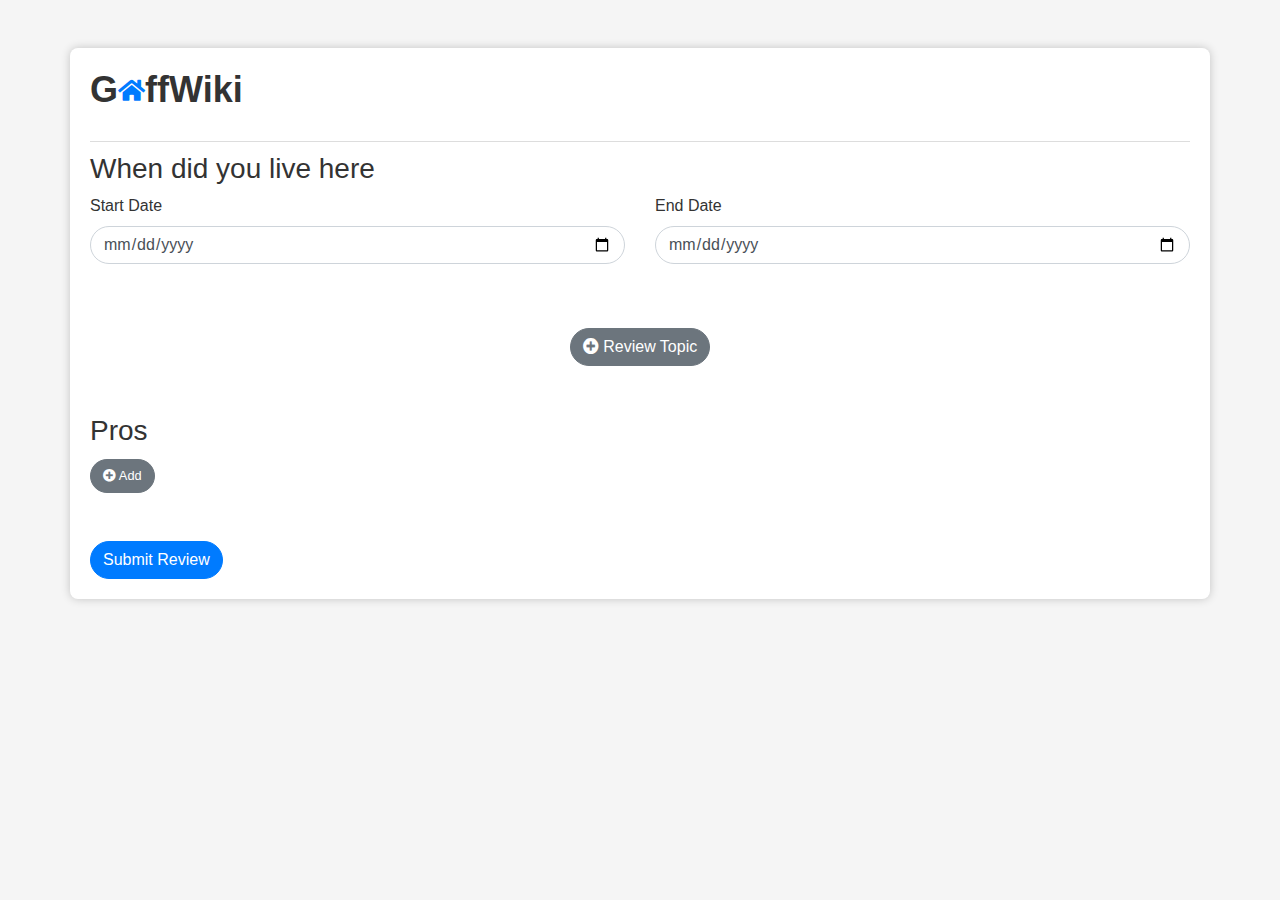
==== html/review.html @ 95d3a6e8 "Horrible job on review. But something to work with" ====
<!DOCTYPE html>
<html lang="en">

<head>
    <meta charset="UTF-8">
    <meta name="viewport" content="width=device-width, initial-scale=1.0">
    <title>GaffWiki</title>

    <!-- Include Bootstrap CSS from a CDN -->
    <link rel="stylesheet" href="https://maxcdn.bootstrapcdn.com/bootstrap/4.5.2/css/bootstrap.min.css">

    <!-- Include Font Awesome for icons -->
    <link rel="stylesheet" href="https://cdnjs.cloudflare.com/ajax/libs/font-awesome/5.15.1/css/all.min.css">

    <!-- Custom css -->
    <link rel="stylesheet" href="../css/search.css">
    <link rel="stylesheet" href="../css/review.css">
</head>

<body>
    <div class="container mt-5">
        <div class="row">
            <div class="col-6">
                <h1>G<i class="fas fa-home"></i>ffWiki</h1>
            </div>
        </div>

        <div class="divider"></div>

        <form>
            <!-- <h2 class="mb-4">Property Review</h2> -->

            <!-- Review Sections -->
            <div class="form-group">

                <!-- Date Picker Section -->
                <h3>When did you live here</h3>
                <div class="row mb-5">
                    <div class="col-md-6 mb-3">
                        <label for="startDate">Start Date</label>
                        <input type="date" class="form-control" id="startDate">
                    </div>
                    <div class="col-md-6 mb-3">
                        <label for="endDate">End Date</label>
                        <input type="date" class="form-control" id="endDate">
                    </div>
                </div>


                <!-- <div class="review-section mb-5">
                    <h3>
                        Safety
                    </h3>

                    <div class="stars ml-2">
                        <div class="row align-items-center">
                            <div class="col-md-1 text-left">
                                <input type="number" class="form-control rating-input" min="0" max="5" step="1" required
                                    onkeydown="return false">
                            </div>
                            <div class="col-md-10">
                                <div class="star-rating">
                                </div>
                            </div>
                        </div>
                    </div>





                    <textarea class="form-control my-2 ml-2" name="locationReview" rows="3"
                        placeholder="Add your review for the location here..." required></textarea>
                </div> -->


                <!-- <div class="review-section mb-5">
                    <div class="dropdown">
                        <select class="form-control custom-select mb-1 review-category" required="true">
                            <option value="" disabled selected>Select review category</option>
                            <option value="safety">Safety</option>
                            <option value="noise">Noise</option>
                            <option value="landlord">Landlord</option>
                        </select>
                    </div>


                    <div class="stars ml-2">
                        <div class="row align-items-center">
                            <div class="col-md-1 text-left">
                                <input type="number" class="form-control rating-input" min="0" max="5" step="1" required
                                    onkeydown="return false">
                            </div>
                            <div class="col-md-10">
                                <div class="star-rating">
                                </div>
                            </div>
                        </div>
                    </div>





                    <textarea class="form-control my-2 ml-2" name="locationReview" rows="3"
                        placeholder="Add your review for the location here..." required></textarea>
                </div> -->

                <div class="text-center">
                    <button class="btn btn-secondary mb-5 add-review-category text-center" onclick="return false"><i
                        class="fas fa-plus-circle"></i> Review Topic</button>
                </div>


                <!-- Add more sections as needed -->

                <!-- Pros Section -->
                <div class="review-section mb-5">
                    <h3>Pros</h3>
                    <div class="pros">
                        <!-- <input type="text" name="pro2" class="form-control col-4 mb-1" placeholder="Pro..."
                            required="true">
                        <input type="text" name="pro2" class="form-control col-4 mb-1" placeholder="Pro..."
                            required="true"> -->
                    </div>
                    <button class="btn btn-secondary mt-1 add-pro" onclick="return false"><i
                            class="fas fa-plus-circle"></i> Add</button>
                </div>
            </div>

            <!-- Submit Button -->
            <button type="submit" class="btn btn-primary">Submit Review</button>
        </form>


    </div>

    <!-- Include Bootstrap JS and Popper.js (for dropdowns) from a CDN -->
    <script src="https://code.jquery.com/jquery-3.5.1.slim.min.js"></script>
    <script src="https://cdn.jsdelivr.net/npm/@popperjs/core@2.5.3/dist/umd/popper.min.js"></script>
    <script src="https://maxcdn.bootstrapcdn.com/bootstrap/4.5.2/js/bootstrap.min.js"></script>

    <!-- Custom js -->
    <script src="../js/review.js"></script>

</body>

</html>
---- css/search.css ----
body {
    font-family: 'Arial', sans-serif;
    /* Use a custom font */
    background-color: #f5f5f5;
    /* Set a background color */
    color: #333;
    /* Set text color */
}

.container {
    background-color: #fff;
    /* Set a container background color */
    padding: 20px;
    border-radius: 8px;
    box-shadow: 0px 0px 10px rgba(0, 0, 0, 0.2);
    /* Add a subtle shadow */
}

h1 {
    font-size: 36px;
    font-weight: bold;
    margin-bottom: 20px;
    display: flex;
    align-items: center;
}

h1 i {
    font-size: 24px;
    margin-right: 10px;
    color: #007bff;
    /* Change the icon color */
}

.form-control {
    border-radius: 20px;
    /* Rounded input fields */
}

.btn-primary,
.btn-secondary {
    border-radius: 20px;
    /* Rounded search button */
}

.card {
    width: 100%;
    border: none;
    /* Remove card borders */
}

.divider {
    border-top: 1px solid #ddd;
    /* Subtle divider line */
    margin: 10px 0;
}

a {
    text-decoration: none;
    color: #333;
    /* Set link color */
}

.card-title {
    font-weight: bold;
    margin: 10px 0;
}

.card-text {
    color: #888;
    margin: 10px 0;
}

.fa-home {
    margin: 0;
}

a:hover {
    text-decoration: none;
}



/* Style for the "Write a Review" button in the header */
.header-button {
    text-align: right;
    margin-top: 10px;
}

.header-button button {
    border-radius: 20px;
}

/* Style for the "Write a Review" card at the bottom of the search results */
.review-card {
    background-color: #fff;
    border-radius: 8px;
    box-shadow: 0px 0px 10px rgba(0, 0, 0, 0.2);
    margin-top: 20px;
}

.review-card .card-title {
    font-weight: bold;
    margin: 10px 0;
}

.review-card .card-text {
    color: #888;
    margin: 10px 0;
}

.review-card .btn-primary {
    border-radius: 20px;
}








/* Add CSS for card animation */
.card {
    transition: transform 0.3s ease-in-out, box-shadow 0.3s ease-in-out;
}

.card:hover {
    transform: scale(1.02);
    box-shadow: 0px 0px 15px rgba(0, 0, 0, 0.3);
}

/* Add CSS for card animation */
.card {
    transition: transform 0.3s ease-in-out, box-shadow 0.3s ease-in-out, opacity 0.3s ease-in-out;
    animation: fadeIn 0.2s ease-in-out;
}

.card:hover {
    transform: scale(1.02);
    box-shadow: 0px 0px 15px rgba(0, 0, 0, 0.3);
}

@keyframes fadeIn {
    from {
        opacity: 0;
    }
    to {
        opacity: 1;
    }
}
---- css/review.css ----
.add-pro {
    font-size: 80%;
}

.star-rating {
    color: #0275d8;
}

.rating-input {
    width: 60px;
}

.review-category {
    border: none;
    font-weight: 400;
    font-size: 200%;
    max-width: 350px;
    /*fit-content; FIXME: Just make it the size of the display text*/
    padding: 0;
}

.review-category:focus {
    /* border: none; FIXME: no outline*/
}
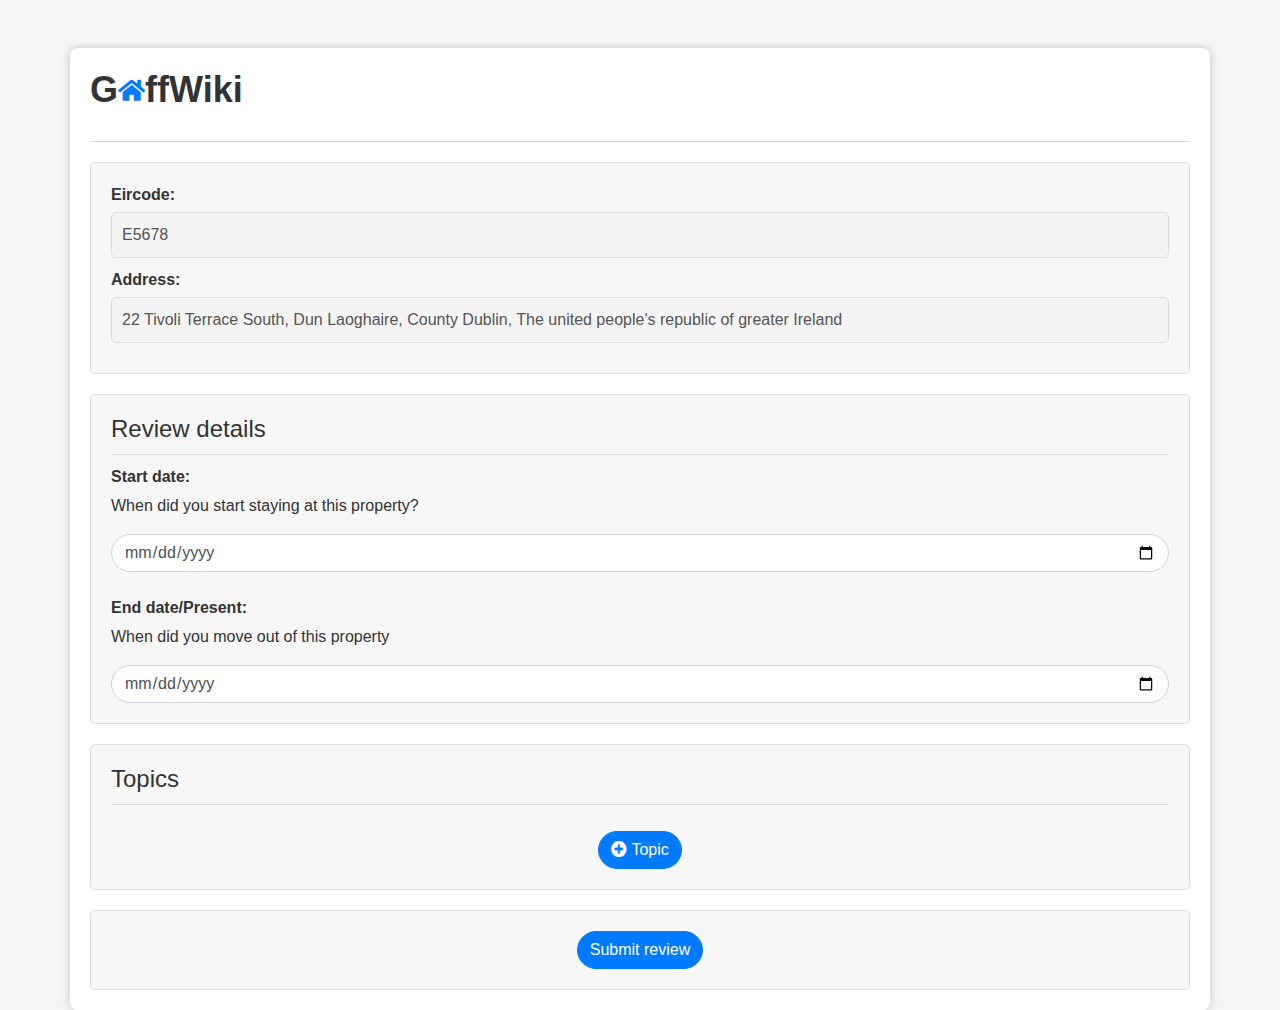
==== commit 67b76db7: "mostly looking okay review form" ====
--- a/html/review.html
+++ b/html/review.html
@@ -27,113 +27,209 @@
 
         <div class="divider"></div>
 
+        <style>
+            /* Add this CSS to your existing stylesheet or a new one */
+
+            /* Style the form */
+            form {
+                background-color: #f7f7f7;
+                padding: 20px;
+                border: 1px solid #ddd;
+                border-radius: 5px;
+                margin-top: 20px;
+            }
+
+            /* Style labels */
+            form label {
+                font-weight: bold;
+                display: block;
+                margin-bottom: 5px;
+            }
+
+            /* Style input fields */
+            form input[type="text"] {
+                width: 100%;
+                padding: 10px;
+                margin-bottom: 10px;
+                border: 1px solid #ddd;
+                border-radius: 5px;
+                font-size: 16px;
+            }
+
+            /* Style the submit button */
+            form input[type="submit"] {
+                background-color: #007BFF;
+                color: #fff;
+                padding: 10px 20px;
+                border: none;
+                border-radius: 5px;
+                cursor: pointer;
+            }
+
+            /* Style the submit button on hover */
+            form input[type="submit"]:hover {
+                background-color: #0056b3;
+            }
+
+            .topic-form {
+                background-color: #fbfbfb;
+            }
+
+            .no-form-errors {
+                display: none;
+            }
+        </style>
+
         <form>
-            <!-- <h2 class="mb-4">Property Review</h2> -->
-
-            <!-- Review Sections -->
-            <div class="form-group">
-
-                <!-- Date Picker Section -->
-                <h3>When did you live here</h3>
-                <div class="row mb-5">
-                    <div class="col-md-6 mb-3">
-                        <label for="startDate">Start Date</label>
-                        <input type="date" class="form-control" id="startDate">
+            <label for="eircode">Eircode:</label>
+            <input type="text" id="eircode" name="eircode" value="E5678" disabled="true">
+
+            <label for="address">Address:</label>
+            <input type="text" id="address" name="address"
+                value="22 Tivoli Terrace South, Dun Laoghaire, County Dublin, The united people's republic of greater Ireland"
+                disabled="true">
+
+            <!-- <input type="submit" value="Submit"> -->
+        </form>
+
+        <form onsubmit="return false;" id="review-details-form">
+            <h4>Review details</h4>
+            <div class="divider"></div>
+            <label for="address">Start date:</label>
+            <p>When did you start staying at this property?</p>
+            <input type="date" class="form-control" id="start-date-input">
+
+            <label for="address" class="mt-4">End date/Present:</label>
+            <p>When did you move out of this property</p>
+            <input type="date" class="form-control" id="end-date-input">
+            
+            <form class="error-form">
+                <div class="no-form-errors" id="review-details-error-container">
+                    <label class="mt-4">Error(s)</label>
+                    <input type="text" disabled="true" value="Invalid start and end date." class="error-input text-danger">
+                </div>
+            </form>
+        </form>
+
+        <style>
+            .centered-container {
+                text-align: center;
+            }
+
+            .centered-button {
+                margin: 0 auto;
+            }
+        </style>
+
+        <form onsubmit="return false;">
+            <h4>Topics</h4>
+            <div class="divider"></div>
+            <div class="centered-container">
+                <button class="btn btn-primary mt-3 centered-button" data-toggle="modal" data-target="#newSectionModal"
+                    id="add-topic-button">
+                    <i class="fas fa-plus-circle"></i> Topic
+                </button>
+            </div>
+
+            <form class="error-form">
+                <div class="no-form-errors" id="topics-error-container">
+                    <label class="mt-4">Error(s)</label>
+                    <input type="text" disabled="true" value="Invalid start and end date." class="error-input text-danger">
+                </div>
+            </form>
+        </form>
+
+        <form onsubmit="submitReview(); return false;">
+            <div class="centered-container">
+                <button class="btn btn-primary centered-button">
+                    Submit review
+                </button>
+            </div>
+        </form>
+
+        <!-- <form onsubmit="showErrorText(); return false;">
+            <div class="centered-container">
+                <button class="btn btn-primary centered-button">
+                    Submit review
+                </button>
+                <p id="errorText" class="text-danger" style="display: none;">An error occurred while submitting the
+                    form.</p>
+            </div>
+        </form>
+
+        <script>
+            function showErrorText() {
+                var errorText = document.getElementById('errorText');
+                errorText.style.display = 'block';
+            }
+        </script> -->
+
+
+
+
+        <!-- </form> -->
+
+        <!-- Modal Form -->
+        <div class="modal fade" id="newSectionModal" tabindex="-1" role="dialog" aria-labelledby="newSectionModalLabel"
+            aria-hidden="true">
+            <div class="modal-dialog" role="document">
+                <div class="modal-content">
+                    <div class="modal-header">
+                        <h5 class="modal-title" id="newSectionModalLabel">Create New Section</h5>
+                        <button type="button" class="close" data-dismiss="modal" aria-label="Close">
+                            <span aria-hidden="true">&times;</span>
+                        </button>
                     </div>
-                    <div class="col-md-6 mb-3">
-                        <label for="endDate">End Date</label>
-                        <input type="date" class="form-control" id="endDate">
+                    <div class="modal-body">
+                        <form id="newSectionForm">
+                            <div class="form-group">
+                                <label for="sectionType">Review topic</label>
+                                <select class="form-control" id="topic-type">
+                                    <option disabled="true" selected>Select review topic..</option>
+                                    <option value="type1">View</option>
+                                    <option value="type2">Noise</option>
+                                    <option value="type3">Appearance</option>
+                                </select>
+                                <div id="topic-error-message" class="ml-2 invalid-feedback is-invalid d-block"></div>
+                            </div>
+                            <div class="form-group">
+                                <label for="sectionContent">Topic description</label>
+                                <textarea class="form-control" id="sectionContent"
+                                    placeholder="Justify the reason for your topic score.."></textarea>
+                                <span class="ml-2" id="description-character-limit">2000 characters</span>
+                                <div id="description-error-message" class="ml-2 invalid-feedback is-invalid d-block">
+                                </div>
+                            </div>
+                            <div class="form-group">
+                                <label for="sectionRating">Rating</label>
+                                <input class="form-control section-rating" type="text"
+                                    placeholder="Star rating 0.0 to 5.0..." id="modal-rating">
+                                <div id="rating-error-message" class="ml-2 invalid-feedback is-invalid d-block"></div>
+
+                                <!-- <select class="form-control" id="sectionRating">
+                            <option value="1">1 Star</option>
+                            <option value="2">2 Stars</option>
+                            <option value="3">3 Stars</option>
+                            <option value="4">4 Stars</option>
+                            <option value="5">5 Stars</option>
+                        </select> -->
+                            </div>
+                        </form>
+                    </div>
+                    <div class="modal-footer">
+                        <button type="button" class="btn btn-secondary" data-dismiss="modal">Close</button>
+                        <button type="button" class="btn btn-primary" onclick="createNewSection()">Create
+                            Section</button>
                     </div>
                 </div>
-
-
-                <!-- <div class="review-section mb-5">
-                    <h3>
-                        Safety
-                    </h3>
-
-                    <div class="stars ml-2">
-                        <div class="row align-items-center">
-                            <div class="col-md-1 text-left">
-                                <input type="number" class="form-control rating-input" min="0" max="5" step="1" required
-                                    onkeydown="return false">
-                            </div>
-                            <div class="col-md-10">
-                                <div class="star-rating">
-                                </div>
-                            </div>
-                        </div>
-                    </div>
-
-
-
-
-
-                    <textarea class="form-control my-2 ml-2" name="locationReview" rows="3"
-                        placeholder="Add your review for the location here..." required></textarea>
-                </div> -->
-
-
-                <!-- <div class="review-section mb-5">
-                    <div class="dropdown">
-                        <select class="form-control custom-select mb-1 review-category" required="true">
-                            <option value="" disabled selected>Select review category</option>
-                            <option value="safety">Safety</option>
-                            <option value="noise">Noise</option>
-                            <option value="landlord">Landlord</option>
-                        </select>
-                    </div>
-
-
-                    <div class="stars ml-2">
-                        <div class="row align-items-center">
-                            <div class="col-md-1 text-left">
-                                <input type="number" class="form-control rating-input" min="0" max="5" step="1" required
-                                    onkeydown="return false">
-                            </div>
-                            <div class="col-md-10">
-                                <div class="star-rating">
-                                </div>
-                            </div>
-                        </div>
-                    </div>
-
-
-
-
-
-                    <textarea class="form-control my-2 ml-2" name="locationReview" rows="3"
-                        placeholder="Add your review for the location here..." required></textarea>
-                </div> -->
-
-                <div class="text-center">
-                    <button class="btn btn-secondary mb-5 add-review-category text-center" onclick="return false"><i
-                        class="fas fa-plus-circle"></i> Review Topic</button>
-                </div>
-
-
-                <!-- Add more sections as needed -->
-
-                <!-- Pros Section -->
-                <div class="review-section mb-5">
-                    <h3>Pros</h3>
-                    <div class="pros">
-                        <!-- <input type="text" name="pro2" class="form-control col-4 mb-1" placeholder="Pro..."
-                            required="true">
-                        <input type="text" name="pro2" class="form-control col-4 mb-1" placeholder="Pro..."
-                            required="true"> -->
-                    </div>
-                    <button class="btn btn-secondary mt-1 add-pro" onclick="return false"><i
-                            class="fas fa-plus-circle"></i> Add</button>
-                </div>
-            </div>
-
-            <!-- Submit Button -->
-            <button type="submit" class="btn btn-primary">Submit Review</button>
-        </form>
-
+            </div>
+        </div>
+
+        <!-- Add this JavaScript code after including your other scripts -->
 
     </div>
+
+
 
     <!-- Include Bootstrap JS and Popper.js (for dropdowns) from a CDN -->
     <script src="https://code.jquery.com/jquery-3.5.1.slim.min.js"></script>
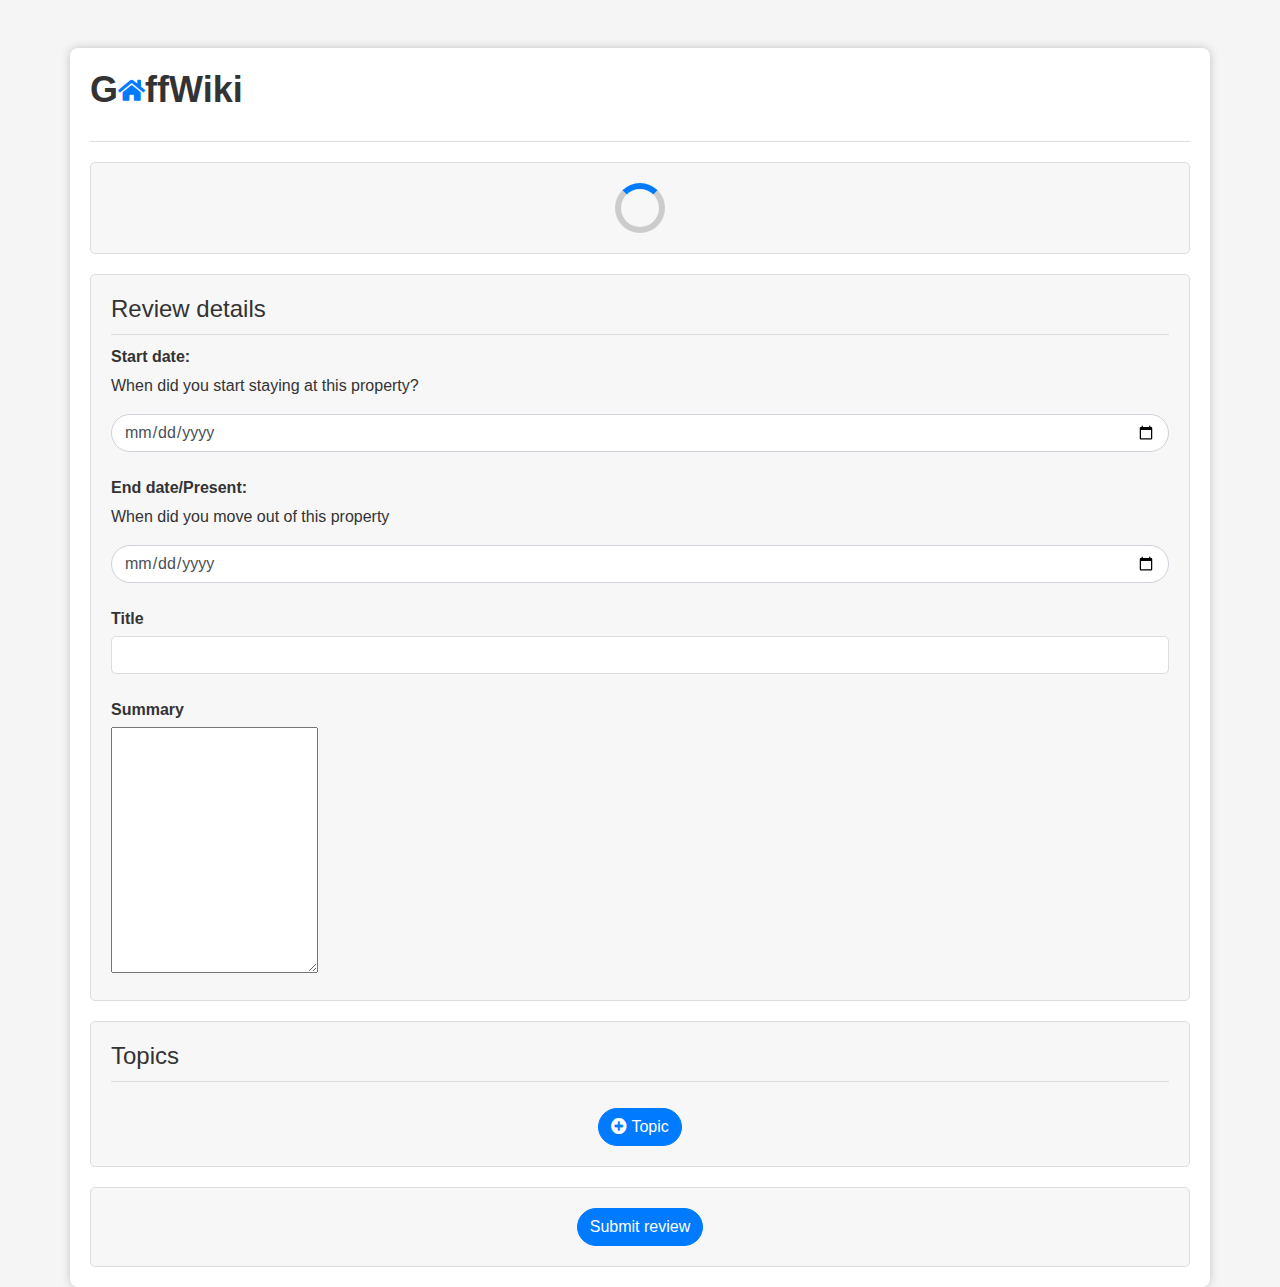
==== commit f536f850: "Added review capabaility and better linking between pages" ====
--- a/html/review.html
+++ b/html/review.html
@@ -21,7 +21,7 @@
     <div class="container mt-5">
         <div class="row">
             <div class="col-6">
-                <h1>G<i class="fas fa-home"></i>ffWiki</h1>
+                <a href="search.html"><h1>G<i class="fas fa-home"></i>ffWiki</h1></a>
             </div>
         </div>
 
@@ -80,15 +80,41 @@
             }
         </style>
 
+<style>
+    .spinner {
+width: 50px;
+height: 50px;
+border: 6px solid #ccc;
+border-top: 6px solid #007bff;
+border-radius: 50%;
+animation: spin 2s linear infinite;
+margin: 0 auto;
+}
+
+.hide {
+    display: none;
+}
+
+@keyframes spin {
+0% { transform: rotate(0deg); }
+100% { transform: rotate(360deg); }
+}
+</style>
+
         <form>
-            <label for="eircode">Eircode:</label>
-            <input type="text" id="eircode" name="eircode" value="E5678" disabled="true">
-
-            <label for="address">Address:</label>
-            <input type="text" id="address" name="address"
-                value="22 Tivoli Terrace South, Dun Laoghaire, County Dublin, The united people's republic of greater Ireland"
-                disabled="true">
-
+            <div id="property-details" class="hide">
+                <label for="eircode">Eircode:</label>
+                <input type="text" id="eircode" name="eircode" value="E5678" disabled="true">
+    
+                <label for="address">Address:</label>
+                <input type="text" id="address" name="address"
+                    value="22 Tivoli Terrace South, Dun Laoghaire, County Dublin, The united people's republic of greater Ireland"
+                    disabled="true">
+            </div>
+
+            <div class="spinner" id="property-details-spinner">
+
+            </div>
             <!-- <input type="submit" value="Submit"> -->
         </form>
 
@@ -102,6 +128,14 @@
             <label for="address" class="mt-4">End date/Present:</label>
             <p>When did you move out of this property</p>
             <input type="date" class="form-control" id="end-date-input">
+
+            <label for="address" class="mt-4">Title</label>
+            <input type="text" class="form-control" id="title-input">
+
+            <label for="address" class="mt-4">Summary</label>
+            <!-- <input type="t" class="form-control" id="end-date-input"> -->
+            <textarea name="" rows="10" id="summary-input"></textarea>
+
             
             <form class="error-form">
                 <div class="no-form-errors" id="review-details-error-container">
